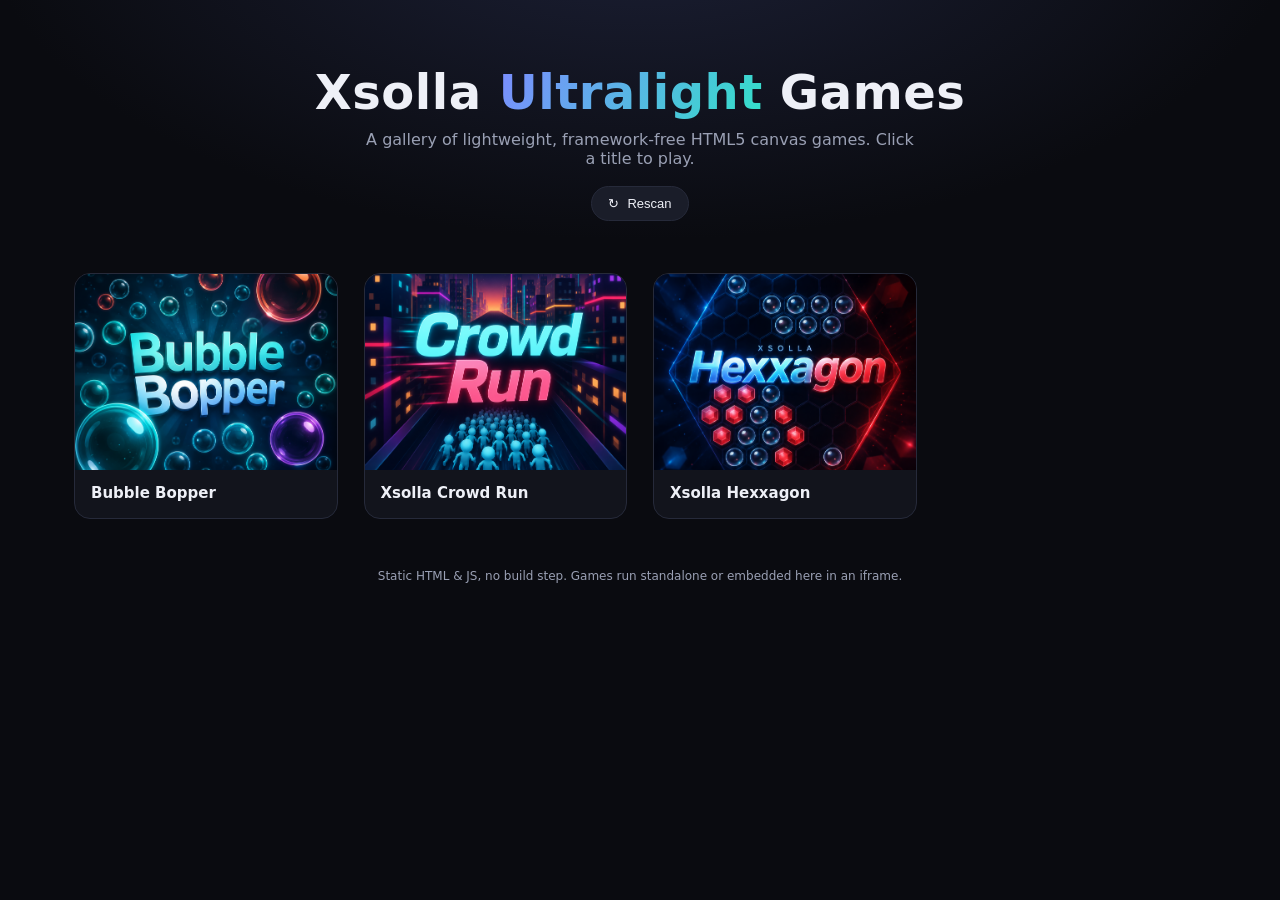
==== index.html @ 0174bea6 "Remove Game 2 reserv, add host gallery" ====
<!doctype html>
<html lang="en">
<head>
<meta charset="utf-8">
<meta name="viewport" content="width=device-width, initial-scale=1">
<title>Xsolla Ultralight Games</title>
<link rel="icon" href="data:image/svg+xml,%3Csvg xmlns='http://www.w3.org/2000/svg' viewBox='0 0 100 100'%3E%3Ctext y='.9em' font-size='90'%3E%F0%9F%8E%AE%3C/text%3E%3C/svg%3E">
<style>
  :root {
    --bg-0: #0a0b10;
    --bg-1: #12141c;
    --bg-2: #1a1d29;
    --border: #262a3a;
    --text-0: #eef0f7;
    --text-1: #9aa0b4;
    --accent: #7c8cff;
    --accent-2: #33e0c9;
  }

  * { box-sizing: border-box; }

  html, body {
    margin: 0;
    min-height: 100%;
  }

  body {
    background:
      radial-gradient(1200px 600px at 50% -10%, #1c2036 0%, var(--bg-0) 55%),
      var(--bg-0);
    color: var(--text-0);
    font-family: "Segoe UI", system-ui, -apple-system, "Helvetica Neue", Arial, sans-serif;
    padding: 0 0 64px;
  }

  header {
    text-align: center;
    padding: clamp(32px, 6vw, 64px) 20px 12px;
  }

  header h1 {
    margin: 0;
    font-size: clamp(28px, 5vw, 48px);
    letter-spacing: 0.5px;
    font-weight: 800;
  }

  header h1 .accent {
    background: linear-gradient(120deg, var(--accent), var(--accent-2));
    -webkit-background-clip: text;
    background-clip: text;
    color: transparent;
  }

  header p.sub {
    margin: 10px auto 0;
    max-width: 560px;
    color: var(--text-1);
    font-size: clamp(13px, 1.6vw, 16px);
  }

  .toolbar {
    display: flex;
    justify-content: center;
    margin-top: 18px;
  }

  #rescanBtn {
    display: inline-flex;
    align-items: center;
    gap: 8px;
    background: var(--bg-2);
    border: 1px solid var(--border);
    color: var(--text-0);
    padding: 9px 16px;
    border-radius: 999px;
    font-size: 13px;
    cursor: pointer;
    transition: border-color 150ms ease, transform 150ms ease;
  }
  #rescanBtn:hover { border-color: var(--accent); }
  #rescanBtn:active { transform: scale(0.97); }
  #rescanBtn .spin { display: inline-block; transition: transform 400ms ease; }
  #rescanBtn.busy .spin { animation: spin 800ms linear infinite; }
  @keyframes spin { to { transform: rotate(360deg); } }

  #fileNotice {
    max-width: 640px;
    margin: 22px auto 0;
    padding: 12px 16px;
    background: #2a2210;
    border: 1px solid #4a3a12;
    color: #f3d896;
    border-radius: 10px;
    font-size: 13px;
    line-height: 1.5;
    text-align: center;
  }
  #fileNotice code {
    background: rgba(0,0,0,0.25);
    padding: 1px 6px;
    border-radius: 5px;
  }

  main.gallery {
    max-width: 1180px;
    margin: 40px auto 0;
    padding: 0 24px;
    display: grid;
    grid-template-columns: repeat(auto-fill, minmax(230px, 1fr));
    gap: 26px;
  }

  .card {
    appearance: none;
    background: var(--bg-1);
    border: 1px solid var(--border);
    border-radius: 16px;
    padding: 0;
    color: inherit;
    font: inherit;
    text-align: left;
    cursor: pointer;
    overflow: hidden;
    display: flex;
    flex-direction: column;
    transition: transform 200ms ease, border-color 200ms ease, box-shadow 200ms ease;
  }
  .card:hover, .card:focus-visible {
    transform: translateY(-6px);
    border-color: var(--accent);
    box-shadow: 0 16px 40px rgba(0,0,0,0.45), 0 0 0 1px rgba(124,140,255,0.25);
    outline: none;
  }

  .card-media {
    position: relative;
    aspect-ratio: 4 / 3;
    background: var(--bg-2);
    overflow: hidden;
  }
  .card-media img {
    width: 100%;
    height: 100%;
    object-fit: cover;
    display: block;
    transition: transform 300ms ease;
  }
  .card:hover .card-media img { transform: scale(1.06); }

  .card-noimg {
    width: 100%;
    height: 100%;
    display: flex;
    align-items: center;
    justify-content: center;
    color: var(--text-1);
    font-size: 14px;
    padding: 12px;
    text-align: center;
  }

  .card-play {
    position: absolute;
    inset: 0;
    display: flex;
    align-items: center;
    justify-content: center;
    background: rgba(10,11,16,0.35);
    opacity: 0;
    transition: opacity 200ms ease;
  }
  .card:hover .card-play, .card:focus-visible .card-play { opacity: 1; }
  .card-play span {
    width: 56px;
    height: 56px;
    border-radius: 50%;
    background: rgba(20,22,32,0.75);
    border: 1px solid rgba(255,255,255,0.25);
    display: flex;
    align-items: center;
    justify-content: center;
    font-size: 20px;
    color: #fff;
  }

  .card-title {
    padding: 14px 16px 16px;
    font-size: 15px;
    font-weight: 600;
  }

  /* loading skeleton */
  .skeleton .card-media { position: relative; overflow: hidden; }
  .skeleton .card-media::after {
    content: "";
    position: absolute; inset: 0;
    background: linear-gradient(100deg, transparent 30%, rgba(255,255,255,0.06) 50%, transparent 70%);
    background-size: 200% 100%;
    animation: shimmer 1.3s infinite;
  }
  .skeleton .card-title {
    height: 15px;
    margin: 14px 16px 16px;
    padding: 0;
    background: rgba(255,255,255,0.06);
    border-radius: 6px;
  }
  @keyframes shimmer { from { background-position: 200% 0; } to { background-position: -200% 0; } }

  #emptyState {
    text-align: center;
    color: var(--text-1);
    margin-top: 60px;
    font-size: 15px;
  }
  #emptyState[hidden] { display: none; }

  /* player overlay */
  .player-overlay {
    position: fixed;
    inset: 0;
    background: rgba(6,7,11,0.88);
    backdrop-filter: blur(4px);
    display: flex;
    flex-direction: column;
    align-items: center;
    justify-content: center;
    z-index: 100;
    padding: 16px;
  }
  .player-overlay[hidden] { display: none; }

  .player-topbar {
    width: min(96vw, 1200px);
    display: flex;
    align-items: center;
    justify-content: space-between;
    margin-bottom: 10px;
    color: var(--text-0);
  }
  .player-topbar span { font-weight: 600; font-size: 15px; }

  #closePlayer {
    background: var(--bg-2);
    border: 1px solid var(--border);
    color: var(--text-0);
    width: 36px;
    height: 36px;
    border-radius: 50%;
    cursor: pointer;
    font-size: 16px;
    line-height: 1;
    transition: border-color 150ms ease, background 150ms ease;
  }
  #closePlayer:hover { border-color: var(--accent); background: #20243380; }

  .player-frame-box {
    width: min(96vw, 1200px);
    height: min(80vh, 900px);
    aspect-ratio: 4 / 3;
    background: #000;
    border-radius: 14px;
    overflow: hidden;
    border: 1px solid var(--border);
    box-shadow: 0 24px 80px rgba(0,0,0,0.6);
  }
  .player-frame-box iframe {
    width: 100%;
    height: 100%;
    border: none;
    display: block;
  }

  footer {
    text-align: center;
    color: var(--text-1);
    font-size: 12px;
    margin-top: 50px;
  }
</style>
</head>
<body>

  <header>
    <h1>Xsolla <span class="accent">Ultralight</span> Games</h1>
    <p class="sub">A gallery of lightweight, framework-free HTML5 canvas games. Click a title to play.</p>
    <div class="toolbar">
      <button id="rescanBtn" type="button"><span class="spin">&#8635;</span> Rescan</button>
    </div>
    <div id="fileNotice" hidden>
      This page was opened directly from disk (<code>file://</code>), so the browser blocks the
      requests used to auto-discover games. Serve this folder over HTTP instead, e.g.
      <code>python -m http.server 8000</code>, then open the printed <code>localhost</code> address.
    </div>
  </header>

  <main id="gallery" class="gallery"></main>
  <p id="emptyState" hidden>No games found in this folder yet.</p>

  <footer>Static HTML &amp; JS, no build step. Games run standalone or embedded here in an iframe.</footer>

  <div id="player" class="player-overlay" hidden>
    <div class="player-topbar">
      <span id="playerTitle"></span>
      <button id="closePlayer" type="button" aria-label="Close">&#10005;</button>
    </div>
    <div class="player-frame-box">
      <iframe id="playerFrame" title="Game player"></iframe>
    </div>
  </div>

  <script src="app.js" defer></script>
</body>
</html>
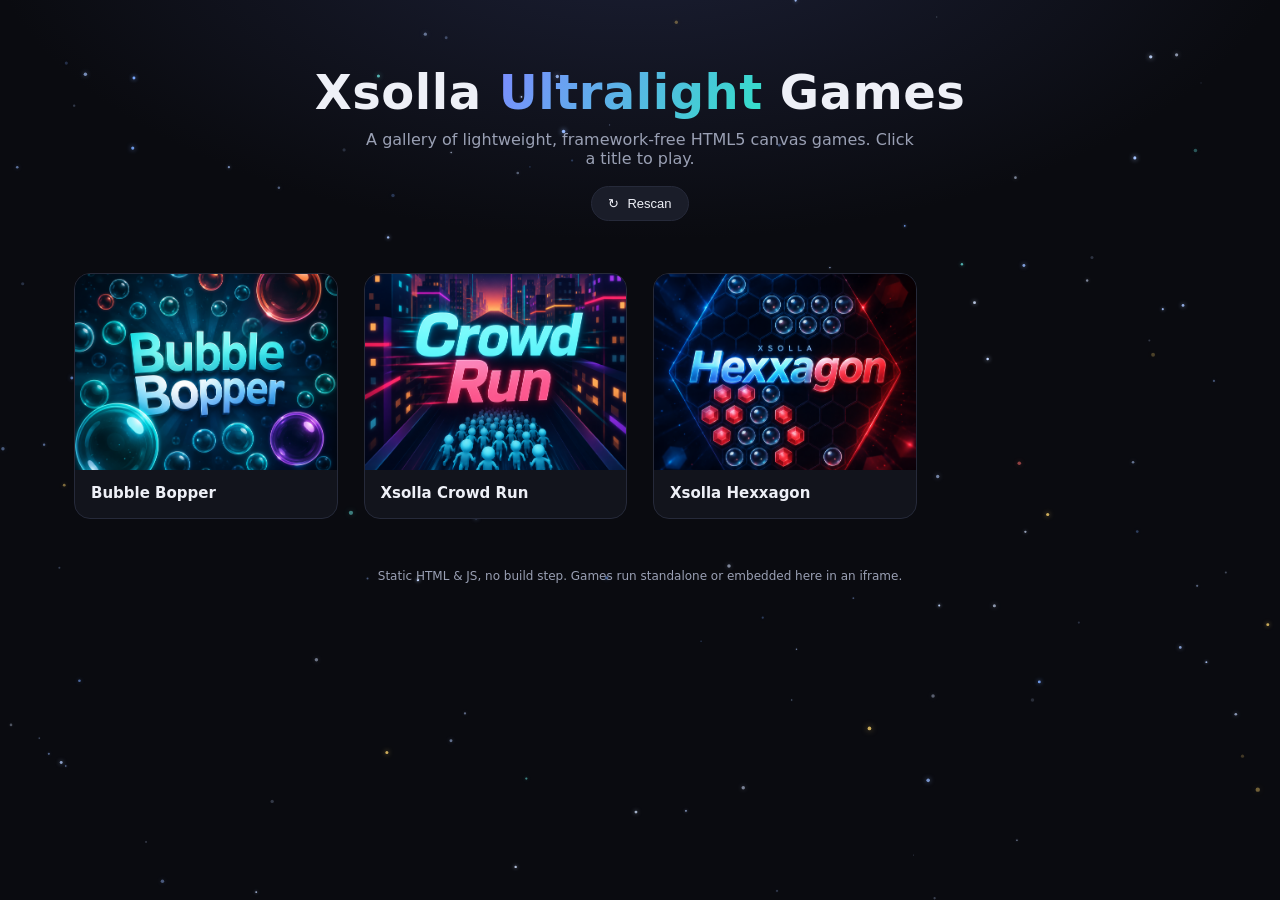
==== commit af700bda: "Starfield background" ====
--- a/index.html
+++ b/index.html
@@ -25,12 +25,21 @@
   }
 
   body {
+    background: var(--bg-0);
+    color: var(--text-0);
+    font-family: "Segoe UI", system-ui, -apple-system, "Helvetica Neue", Arial, sans-serif;
+    padding: 0 0 64px;
+  }
+
+  #starfield {
+    position: fixed;
+    inset: 0;
+    z-index: -1;
+    display: block;
+    pointer-events: none;
     background:
       radial-gradient(1200px 600px at 50% -10%, #1c2036 0%, var(--bg-0) 55%),
       var(--bg-0);
-    color: var(--text-0);
-    font-family: "Segoe UI", system-ui, -apple-system, "Helvetica Neue", Arial, sans-serif;
-    padding: 0 0 64px;
   }
 
   header {
@@ -281,6 +290,7 @@
 </style>
 </head>
 <body>
+  <canvas id="starfield" aria-hidden="true"></canvas>
 
   <header>
     <h1>Xsolla <span class="accent">Ultralight</span> Games</h1>
@@ -310,6 +320,7 @@
     </div>
   </div>
 
+  <script src="starfield.js" defer></script>
   <script src="app.js" defer></script>
 </body>
 </html>
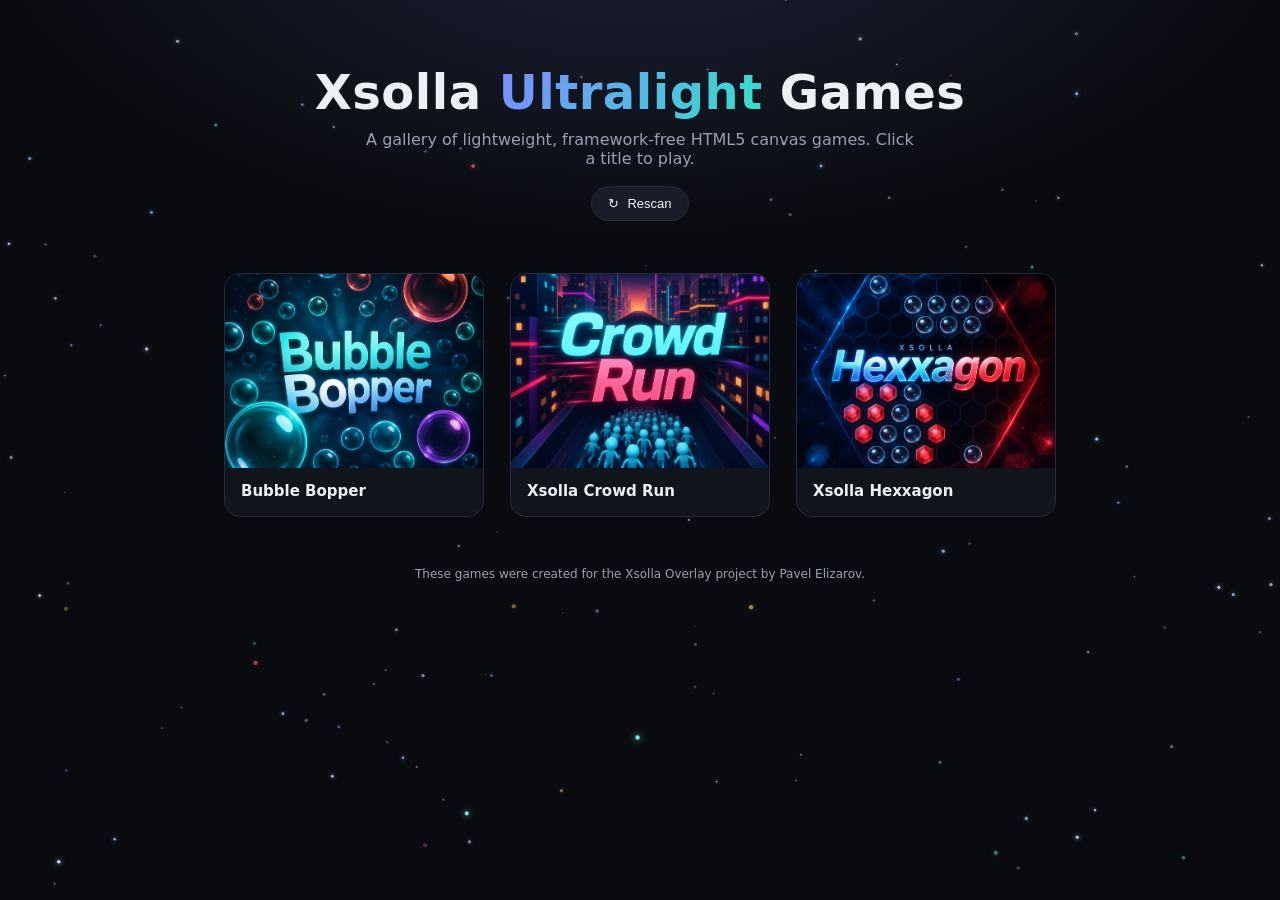
==== commit 904820fe: "Center game icons" ====
--- a/index.html
+++ b/index.html
@@ -116,8 +116,9 @@
     margin: 40px auto 0;
     padding: 0 24px;
     display: grid;
-    grid-template-columns: repeat(auto-fill, minmax(230px, 1fr));
+    grid-template-columns: repeat(auto-fit, minmax(230px, 260px));
     gap: 26px;
+    justify-content: center;
   }
 
   .card {
@@ -308,7 +309,7 @@
   <main id="gallery" class="gallery"></main>
   <p id="emptyState" hidden>No games found in this folder yet.</p>
 
-  <footer>Static HTML &amp; JS, no build step. Games run standalone or embedded here in an iframe.</footer>
+  <footer>These games were created for the Xsolla Overlay project by Pavel Elizarov.</footer>
 
   <div id="player" class="player-overlay" hidden>
     <div class="player-topbar">
